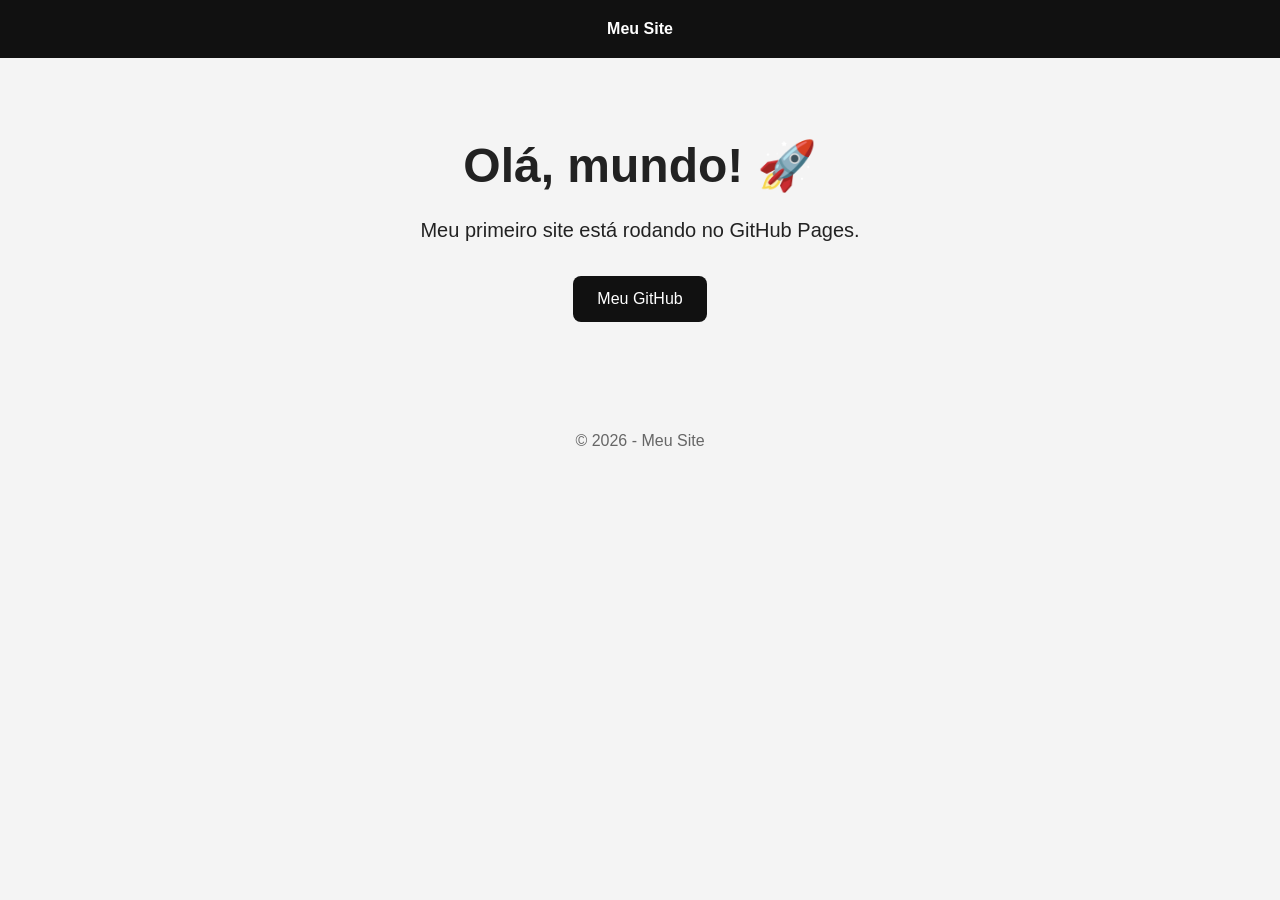
==== index.html @ 19eb43fc "create index.html" ====
<!DOCTYPE html>
<html lang="pt-BR">
<head>
    <meta charset="UTF-8">

    <meta name="viewport" content="width=device-width, initial-scale=1.0">

    <title>Meu primeiro site</title>

    <style>
        * {
            box-sizing: border-box;
            margin: 0;
            padding: 0;
        }

        body {
            font-family: Arial, sans-serif;
            background: #f4f4f4;
            color: #222;
        }

        header {
            background: #111;
            color: white;
            padding: 20px;
            text-align: center;
        }

        main {
            max-width: 900px;
            margin: 60px auto;
            padding: 20px;
            text-align: center;
        }

        h1 {
            font-size: 48px;
            margin-bottom: 20px;
        }

        p {
            font-size: 20px;
            line-height: 1.6;
            margin-bottom: 30px;
        }

        .botao {
            display: inline-block;
            padding: 14px 24px;
            background: #111;
            color: white;
            text-decoration: none;
            border-radius: 8px;
        }

        .botao:hover {
            background: #333;
        }

        footer {
            text-align: center;
            padding: 30px;
            color: #666;
        }
    </style>
</head>

<body>

    <header>
        <strong>Meu Site</strong>
    </header>

    <main>
        <h1>Olá, mundo! 🚀</h1>

        <p>
            Meu primeiro site está rodando no GitHub Pages.
        </p>

        <a href="https://github.com/" class="botao">
            Meu GitHub
        </a>
    </main>

    <footer>
        © 2026 - Meu Site
    </footer>

</body>
</html>
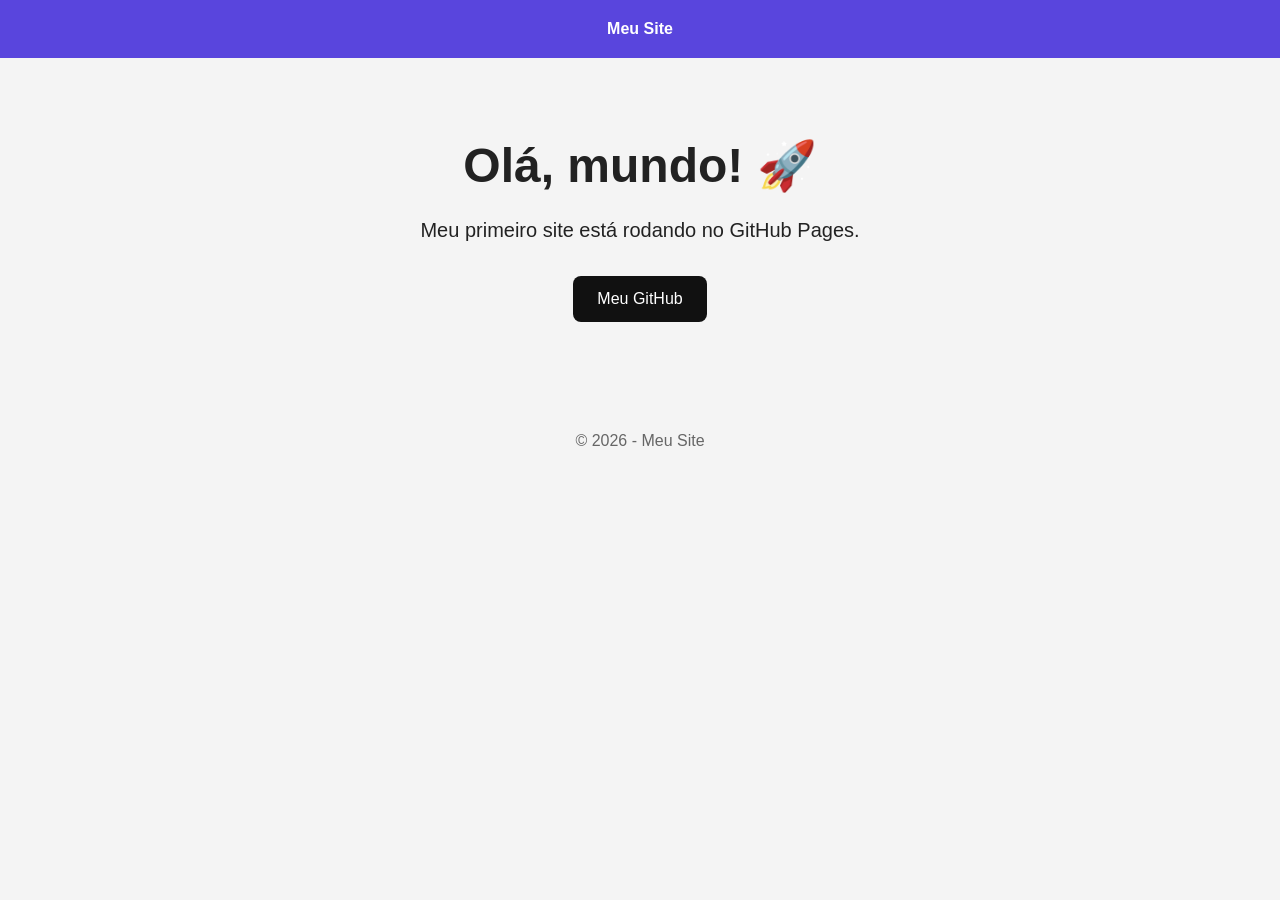
==== commit 35ae9636: "testando aqui se deu certo" ====
--- a/index.html
+++ b/index.html
@@ -22,7 +22,7 @@
         }
 
         header {
-            background: #111;
+            background: #5945dd;
             color: white;
             padding: 20px;
             text-align: center;
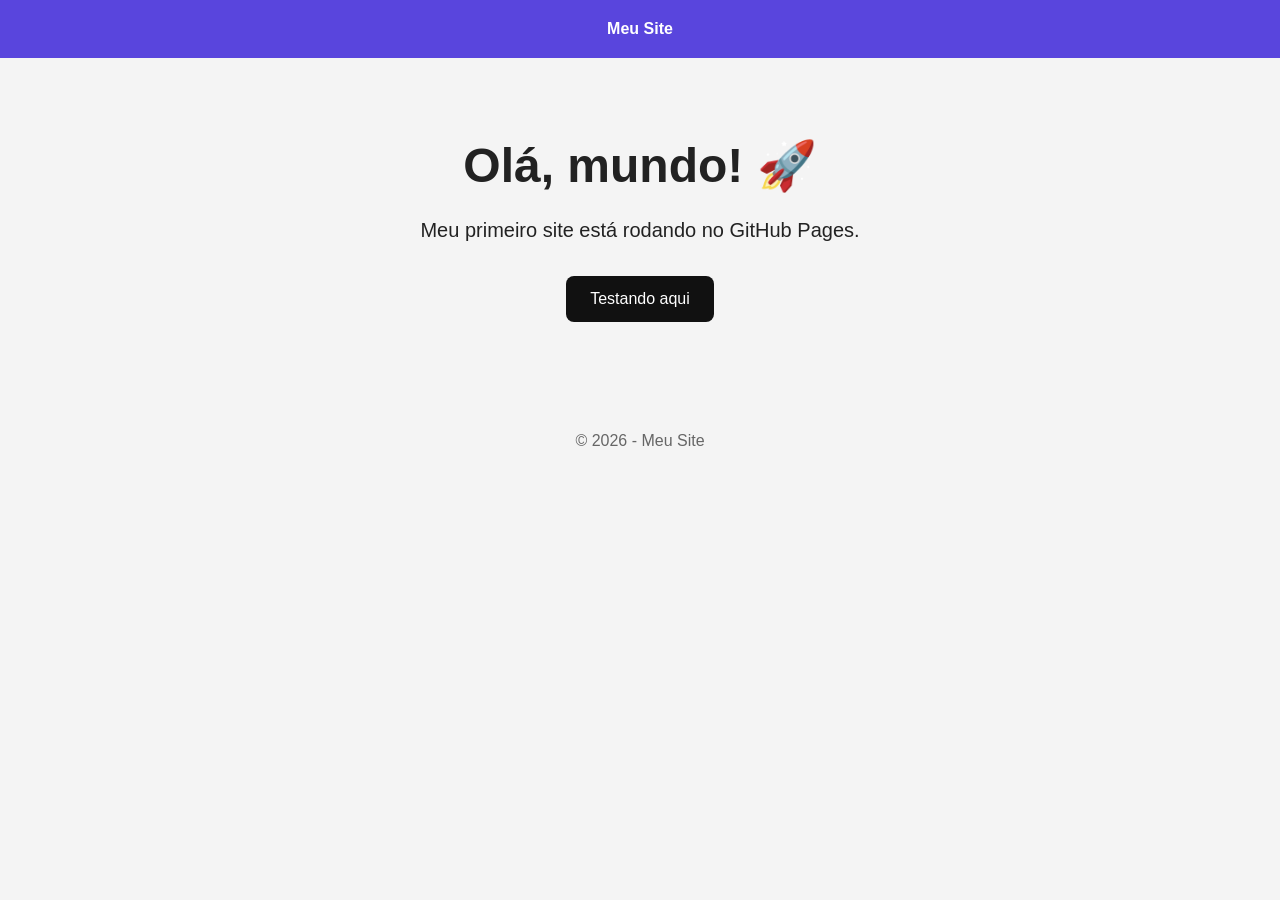
==== commit 45549ce9: "meio chato ter q adicionar todos os arquivos q eu mexi" ====
--- a/index.html
+++ b/index.html
@@ -80,8 +80,8 @@
             Meu primeiro site está rodando no GitHub Pages.
         </p>
 
-        <a href="https://github.com/" class="botao">
-            Meu GitHub
+        <a href="game/main.html" class="botao">
+            Testando aqui
         </a>
     </main>
 
